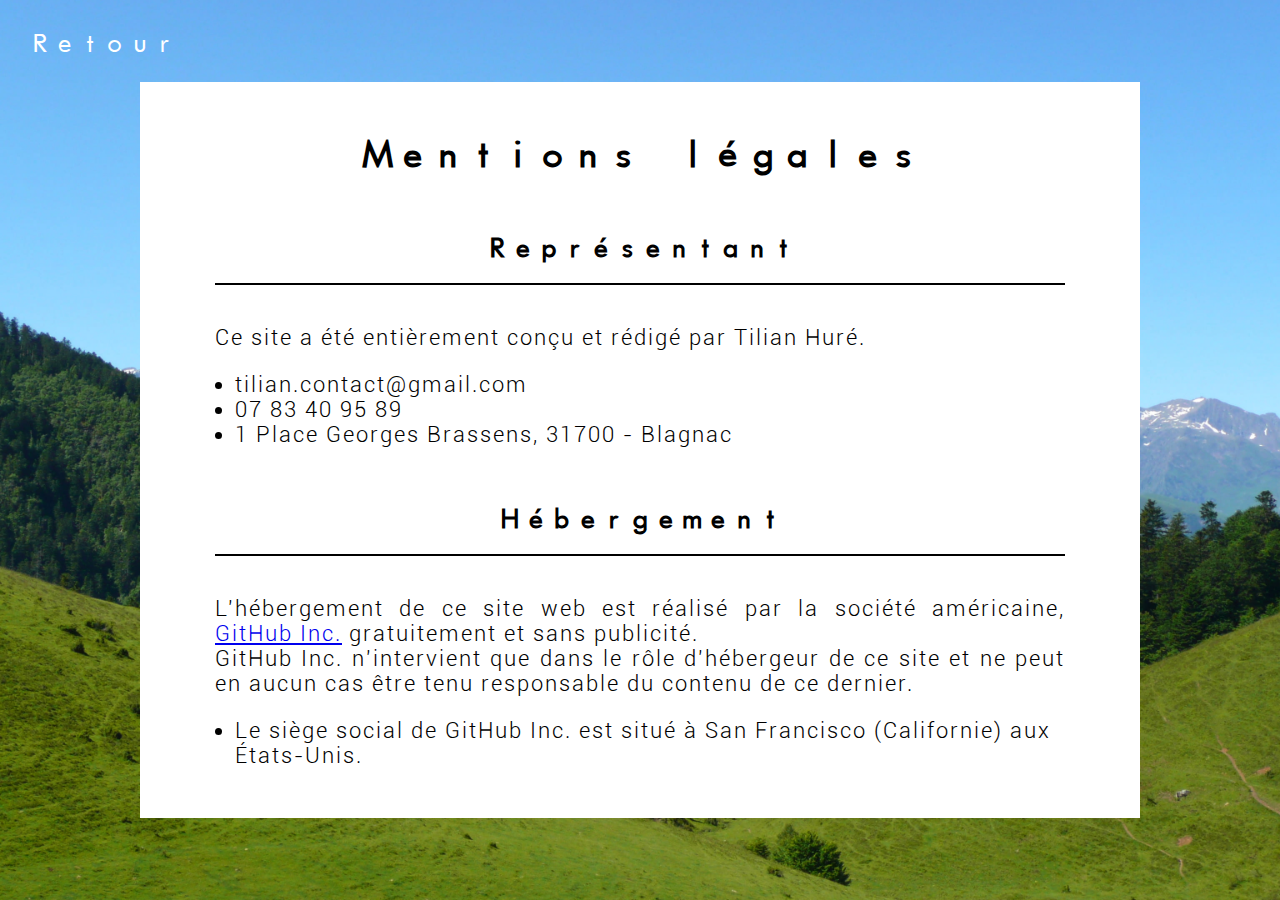
==== mentions.html @ 00fa04df "Add files via upload" ====
<!DOCTYPE html>
<html>
	<head>
		<title>Mentions légales</title>
		<meta charset="utf-8"/>
		<link href="style.css" rel="stylesheet">
		<meta name="viewport" content="width=device-width, initial-scale=1">
		<link rel="shortcut icon" href="">
	</head>
	<body>		
		<article id="mentions-article">
			<a href="index.html">Retour</a>
			<div>		
				<h2>Mentions légales</h2>
	                <h3>Représentant</h3>
	                <p>Ce site a été entièrement conçu et rédigé par Tilian Huré.</p>
	                <ul>
	                	<li>tilian.contact@gmail.com</li>
	                	<li>07 83 40 95 89</li>
	                	<li>1 Place Georges Brassens, 31700 - Blagnac</li>
	                </ul>
	                <h3>Hébergement</h3>
	                <p>L'hébergement de ce site web est réalisé par la société américaine, <a href="https://github.com">GitHub Inc.</a> gratuitement et sans publicité.<br/>GitHub Inc. n'intervient que dans le rôle d'hébergeur de ce site et ne peut en aucun cas être tenu responsable du contenu de ce dernier.</p>
	                <ul>
	                    <li>Le siège social de GitHub Inc. est situé à San Francisco (Californie) aux États-Unis.</li>
	                </ul>
	            </div>
        </article>
	</body>
</html>
---- style.css ----
/*----- FONTS -----*/
@font-face {
	font-family:"Futurfont";
	src:url("fonts/futurfont.ttf");
}
@font-face {
	font-family:"Roboto";
	src:url("fonts/roboto.ttf");
}


/*----- META -----*/
html {
	scroll-behavior:smooth;
	width:100%;
}

body {
	margin:0;
	font-family:Futurfont;
	width:100%;
	overflow:overlay;
}

::-webkit-scrollbar {
  width:7px;
}
::-webkit-scrollbar-track {
  background:transparent
}
::-webkit-scrollbar-thumb {
  background:white;
}

.anchor {
  display:block;
  position:relative;
  /*top:-150px;*/
}

/*Default*/
article {
	min-height:100vh;
	width:100vw;
	display:flex;
	align-items:center;
	background-repeat:no-repeat;
	background-size:cover;
	background-position:center;
	background-attachment:fixed;
}

h2 {
	width:85%;
	max-width:1000px;
	margin-left:auto;
	margin-right:auto;
	text-align:center;
	font-size:35px;
	margin-bottom:20px;
	margin-top:0px;
	color:white;
}

p {
	color:white;
	font-size:22px;
	font-family:Roboto;
	letter-spacing:2px;
	text-align:justify;
	display:block;
	margin-left:auto;
	margin-right:auto;
	width:85%;
	max-width:1000px;
	margin-top:0px;	
}

.button {
	text-align:center;
	border:1px solid white;
	font-size:22px;
	padding:20.5px;
	font-family:Roboto;
	color:white;
	background-color:transparent;
	letter-spacing:5px;
	transition:0.2s;
	width:472px;
	text-decoration:none;
	display:block;
}
.button:hover {
	background-color:rgb(255, 255, 255, 0.25);
	cursor:pointer;
	transform:scale(1.1, 1.1);
	transition:0.2s;
}


/*----- HEADER -----*/
header {
	/*background-color:rgb(255, 255, 255, 0.8);*/
	position:fixed;
	top:26.5px;
	width:550px;
	left:calc(50vw - 275px);
	z-index:5;	
}

#header-name {
	margin:0px;
	text-align:center;
	letter-spacing:10px;
	color:rgb(255, 255, 255, 1);
	font-size:40px;
	border-bottom:3px solid rgb(255, 255, 255, 1);	
	padding-bottom:6.5px;
	padding-top:6.5px;
	backdrop-filter:blur(3.5px);
	display:flex;
	justify-content:center;
	align-items:center;
}
#header-name:hover {
	cursor:pointer;
}

@media (max-width:865px) {
	header {
		left:auto;
		right:26.5px;
		/*width:230px;*/
		width:28vh;
		max-width:200px;		
	}
	#header-name {		
		font-size:2.7vh;
		height:calc(26.388vw - 13px);
		max-height:76px;
		border-top:3px solid rgb(255, 255, 255, 1);
	}
}


/*----- MENU-SELECTOR -----*/
#show-menu {
	position:fixed;
	left:26.5px;
	top:26.5px;
	width:100px;
	height:100px;
	border:1px solid white;
	z-index:6;
	transition-duration:0.55s;
	background-image:url("images/icons/menu_icon.png");
	background-size:60px;
	background-repeat:no-repeat;
	background-position:center;
	backdrop-filter:blur(3.5px);
}
#show-menu:hover {
	/*background-color:rgb(255, 255, 255, 0.25);*/
	cursor:pointer;
	transition:0.55s;
}

#menu-selector {	
	top:0; /*calc(50vh - 90px);*/
	visibility:hidden;
	height:100vh;
	position:fixed;
	float:left;
	display:flex;
	flex-direction:column;
	justify-content:center;
	border-right:1px solid white;
	z-index:5;
	backdrop-filter:blur(3.5px);
	transform:translateX(-300px);
	transition-duration:0.55s;
}

#menu-selector > a {
	padding-top:12.5px;
	padding-bottom:12.5px;
	padding-left:45px;
	padding-right:45px;
	color:white;
	text-decoration:none;
	font-size:22px;
	font-family:Roboto;
	letter-spacing:5px;
	transition-duration:0.2s;
}
#menu-selector > a:hover {
	font-weight:bold;
	transition-duration:0.2s;
	transform:translateX(18.2px);
}

/*----- INDEX -----*/
/*----- Index -----*/
#index-article {
	background-image:url("images/index_bg.jpg");
	background-position:center bottom;
	background-color:blue;
	justify-content:center;
}

/*Welcome-Div*/
#welcome-div {
	display:flex;
	flex-direction:column;
	align-items:center;
}


/*----- Presentation -----*/
#presentation-article {	
	background-image:url("images/presentation_bg.jpg");
	background-position:80% top;
	background-color:purple;
	position:relative;
	flex-direction:column;
}

#presentation-article > div {
	padding:20px;
	background-color:rgb(0, 0, 0, 0.7);
	backdrop-filter:blur(3.5px);
	position:absolute;
	bottom:7.5vh;
	margin-left:auto;
	margin-right:auto;
	width:calc(85% - 40px);
	max-width:1000px;
}

#presentation-article > div > p,  #presentation-article > div > h2{
	margin:0;
	margin-bottom:20px;
	width:100%;
}


/*----- Professional project -----*/
#projpro-article {	
	background-image:url("images/profproj_bg.jpg");
	background-color:orange;
	flex-direction:column;
	justify-content:center;
}

#projpro-article > h2 {
	margin-bottom:50px;
	margin-top:150px;
}

.projpro-container {
	width:85%;
	max-width:1000px;
	margin-bottom:50px;
}

.projpro-container > h3 {
	text-align:center;
	font-size:25.5px;
	margin-bottom:40px;
	margin-top:0px;
	color:white;
	padding-bottom:20px;
	border-bottom:2px solid white;
}

/*1) Formation*/
.formation {
	width:82.5%;
	margin-right:auto;
	margin-left:auto;
	color:white;
	margin-top:25px;
	border:1px solid white;
	padding-top:25px;
	padding-bottom:25px;
	border-radius:0px 100px 100px 0px;
	display:flex;
	flex-direction:row;
	justify-content:space-between;
	align-items:center;
}

.formation > div {
	padding-left:2.5vw;
}

.formation > img {
	width:85px;
	height:85px;
	padding-right:50px;
}

.formation-date {
	font-weight:bold;
	font-size:25px;
}

.formation-name {
	font-family:Roboto;
	letter-spacing:2px;
	font-size:22px;
	display:block;
}

.formation-place {
	font-family:Roboto;
	letter-spacing:2px;
	font-size:22px;
	font-style:italic;
}

/*2) Skills*/
#prog-skills {
	color:white;
	font-size:22px;
	font-family:Roboto;
	letter-spacing:2px;
	text-align:center;
	display:block;
	margin-top:20px;
}

.skills-langage {
	display:block;
	width:calc(82.5% - 60px);
	/*max-width:600px;*/
	margin-left:auto;
	margin-right:auto;
	margin-top:25px;
	font-family:Roboto;
	color:white;
	letter-spacing:2px;
	font-size:25px;
	font-weight:bold;
	padding:30px;
	text-align:center;
	border:1px solid white;
	transition-duration:0.2s;
}
.skills-langage:hover {
	background-color:rgb(255, 255, 255, 0.25);
	transform:scale(1.1, 1.1);
	cursor:default;
	transition:0.2s;
}

/*3) Professional project*/
#proproj {
	width:100%;
}


/*----- Hobbies -----*/
#hobbies-article {
	background-image:url("images/hobbies_bg.jpg");
	background-color:red;
	flex-direction:column;
	justify-content:center;
}

#hobbies-article > h2 {
	margin-bottom:50px;
}

#hobbies-container {
	display:flex;
	flex-direction:row;
	justify-content:space-between;
	align-items:center;
	width:85%;
	max-width:1000px;
	margin-left:auto;
	margin-right:auto;
}

.hobbie {
	background-color:black;
	width:280px;
	height:400px;
	border:1px solid white;
	display:flex;
	flex-direction:column;
	justify-content:center;
	margin-left:2.5px;
	margin-right:2.5px;
	background-size:cover;
	background-position:center;
	background-repeat:no-repeat;
	transition-duration:0.6s;
}
.hobbie:hover {
	background-position:0 500px;
	transition-duration:0.6s;
}

.hobbie > h3 {
	text-align:center;
	font-size:20px;
	margin-bottom:20px;
	color:white;
	text-overflow:clip;
	width:80%;
	margin-left:auto;
	margin-right:auto;
	transform:translateY(100px);
	transition-duration:0.5s;
}
.hobbie:hover > h3 {
	transform:translateY(0px);
	transition-duration:0.5s;
}

.hobbie > p {
	width:80%;
	font-size:16.5px;
	transform:scale(1, 0);
	transition-duration:0.5s;
}
.hobbie:hover > p {
	transform:scale(1, 1);
	transition-duration:0.5s;
}

/*1) Video games*/
#videogames {
	background-image:url("images/videogames.jpg");
}

/*2) Music*/
#music {
	background-image:url("images/music.jpg");
}

/*3) Programmation*/
#programmation {
	background-image:url("images/programmation.jpg");
}


/*----- Contact -----*/
#contact-article {
	background-image:url("images/contact_bg.jpg");
	background-color:green;
	flex-direction:column;
	justify-content:center;
	position:relative;
}

#contact-article > h2 {
	margin-bottom:50px;
}

form {
	width:85%;
	max-width:1000px;
	display:flex;
	flex-direction:column;
	align-items:center;
}

input[type="text"], input[type="email"] {
	display:block;
	height:50px;
	width:450px;
	margin-bottom:20px;
	padding:10px;
	font-family:Roboto;
	letter-spacing:2px;
	color:white;
	font-size:22px;
	border:1px solid white;
	background-color:transparent;
	backdrop-filter:blur(3.5px);
}

textarea {
	width:450px;
	min-height:250px;
	padding:10px;
	margin-bottom:20px;
	resize:vertical;
	font-family:Roboto;
	letter-spacing:2px;
	color:white;
	font-size:22px;
	border:1px solid white;
	background-color:transparent;
	backdrop-filter:blur(3.5px);
}

::placeholder {
	color:white;
}

#scroll-down {
	position:absolute;
	bottom:10px;
	width:150px;
	height:50px;
	margin-left:auto;
	margin-right:auto;
	text-align:center;
	color:white;
	font-size:35px;
	font-weight:bold;
	text-decoration:none;
}
#scroll-down:hover {
	cursor:pointer;
}


/*----- Footer -----*/
footer {
	height:200px;
	background-color:white;
	display:flex;
	flex-direction:column;
	justify-content:center;	
}

.footer-contact {
	color:black;
	text-align:center;
	font-size:22px;
	line-height:30px;
	font-family:Roboto;
	letter-spacing:2px;
}

footer > a {
	color:black;
	text-decoration:none;
	text-align:center;
	font-size:22px;
	margin-top:20px;
	transition-duration:0.2s;
}
footer > a:hover {
	text-decoration:underline;
	transition-duration:0.2s;
}


/*----- Legal notice -----*/
#mentions-article {
	background-image:url("images/index_bg.jpg");
	justify-content:center;
	background-color:blue;
}

#mentions-article > a {
	position:absolute;
	top:26.5px;
	left:26.5px;
	color:white;
	text-decoration:none;
	font-size:25px;
}
#mentions-article > a:hover {
	text-decoration:underline;
}

#mentions-article > div {
	display:flex;
	flex-direction:column;
	align-items:center;
	justify-content:center;
	background-color:white;
	padding-top:50px;
	padding-bottom:20px;
	
}

#mentions-article h2, #mentions-article h3, #mentions-article ul,
	#mentions-article p {
	color:black;
}

#mentions-article h2 {
	margin-bottom:30px;
}

#mentions-article h3 {
	text-align:center;
	font-size:25.5px;
	margin-bottom:40px;
	width:85%;
	padding-bottom:20px;
	border-bottom:2px solid black;
}

#mentions-article ul {
	width:85%;
	margin:0;
	margin-bottom:30px;
	font-family:Roboto;
	letter-spacing:2px;
	font-size:22px;
	text-align:left;
}

@media (max-width:760px) {
	#mentions-article > a {
		color:black;
		left:0;
		width:100%;
		text-align:center;
	}

	#mentions-article > div {
		padding-top:100px;
	}
}

/*----- PHONE-MODE -----*/
@media (max-width:760px) {
	/*Default & Meta*/
	h2, .skills-langage {
		font-size:22.5px;
	}

	p, span, a, .button, input[type="text"], input[type="email"], textarea,
		.formation-name, .formation-place, #prog-skills, .footer-contact,
		footer > a, #mentions-article ul  {
		font-size:18.5px;
	}

	.projpro-container > h3, .formation-date {
		font-size:20px; 
	}

	.button {
		width:calc(85% + 20.5px);
	}

	/*Menu-Selector*/
	#show-menu {
		width:26.388vw;
		height:26.388vw;
		max-width:95px;
		max-height:95px;
	}

	/*Index*/
	#welcome-div > a {
		width:70%;
	}

	/*Presentation*/
	#presentation-article > div {
		position:initial;
		margin-top:calc(45.5vh + 150px);
		margin-bottom:50px;
	}

	/*Professional project*/
	.formation {
		flex-direction:column-reverse;
		border-radius:0px;
		align-items:center;
	}

	.formation > img {
		width:65px;
		height:65px;
		padding:0px;
	}

	.formation > div {
		padding:0px;
		display:flex;
		flex-direction:column;
		align-items:center;
	}

	.formation-name, .formation-place {
		text-align:center;
	}

	/*Hobbies*/
	#hobbies-article {
		align-items:none;
	}

	#hobbies-article > h2, #contact-article > h2 {
		margin-top:150px;
	}

	#hobbies-container {
		flex-direction:column;
		margin-bottom:30px;
	}

	.hobbie {
		margin-bottom:20px;
	}

	/*Contact*/
	#contact-article {
		padding-bottom:80px;
	}

	input[type="text"], input[type="email"], textarea {
		width:85%;
	}
}
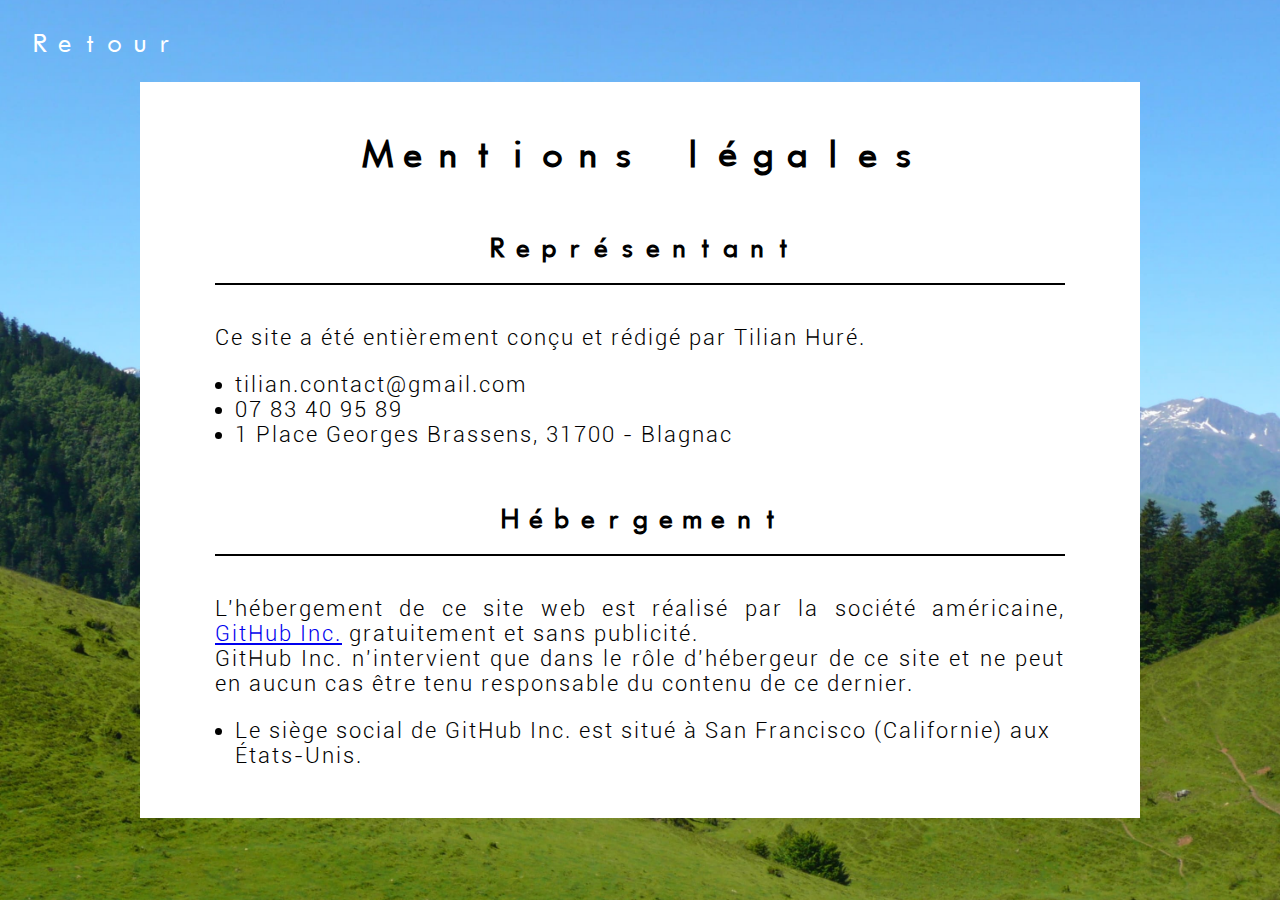
==== commit 9a66cd07: "Update mentions.html" ====
--- a/mentions.html
+++ b/mentions.html
@@ -5,7 +5,6 @@
 		<meta charset="utf-8"/>
 		<link href="style.css" rel="stylesheet">
 		<meta name="viewport" content="width=device-width, initial-scale=1">
-		<link rel="shortcut icon" href="">
 	</head>
 	<body>		
 		<article id="mentions-article">
@@ -27,4 +26,4 @@
 	            </div>
         </article>
 	</body>
-</html>+</html>
--- a/style.css
+++ b/style.css
@@ -130,7 +130,6 @@
 	header {
 		left:auto;
 		right:26.5px;
-		/*width:230px;*/
 		width:28vh;
 		max-width:200px;		
 	}
@@ -160,13 +159,12 @@
 	backdrop-filter:blur(3.5px);
 }
 #show-menu:hover {
-	/*background-color:rgb(255, 255, 255, 0.25);*/
 	cursor:pointer;
 	transition:0.55s;
 }
 
 #menu-selector {	
-	top:0; /*calc(50vh - 90px);*/
+	top:0;
 	visibility:hidden;
 	height:100vh;
 	position:fixed;
@@ -333,7 +331,6 @@
 .skills-langage {
 	display:block;
 	width:calc(82.5% - 60px);
-	/*max-width:600px;*/
 	margin-left:auto;
 	margin-right:auto;
 	margin-top:25px;
@@ -714,4 +711,4 @@
 	input[type="text"], input[type="email"], textarea {
 		width:85%;
 	}
-}+}
